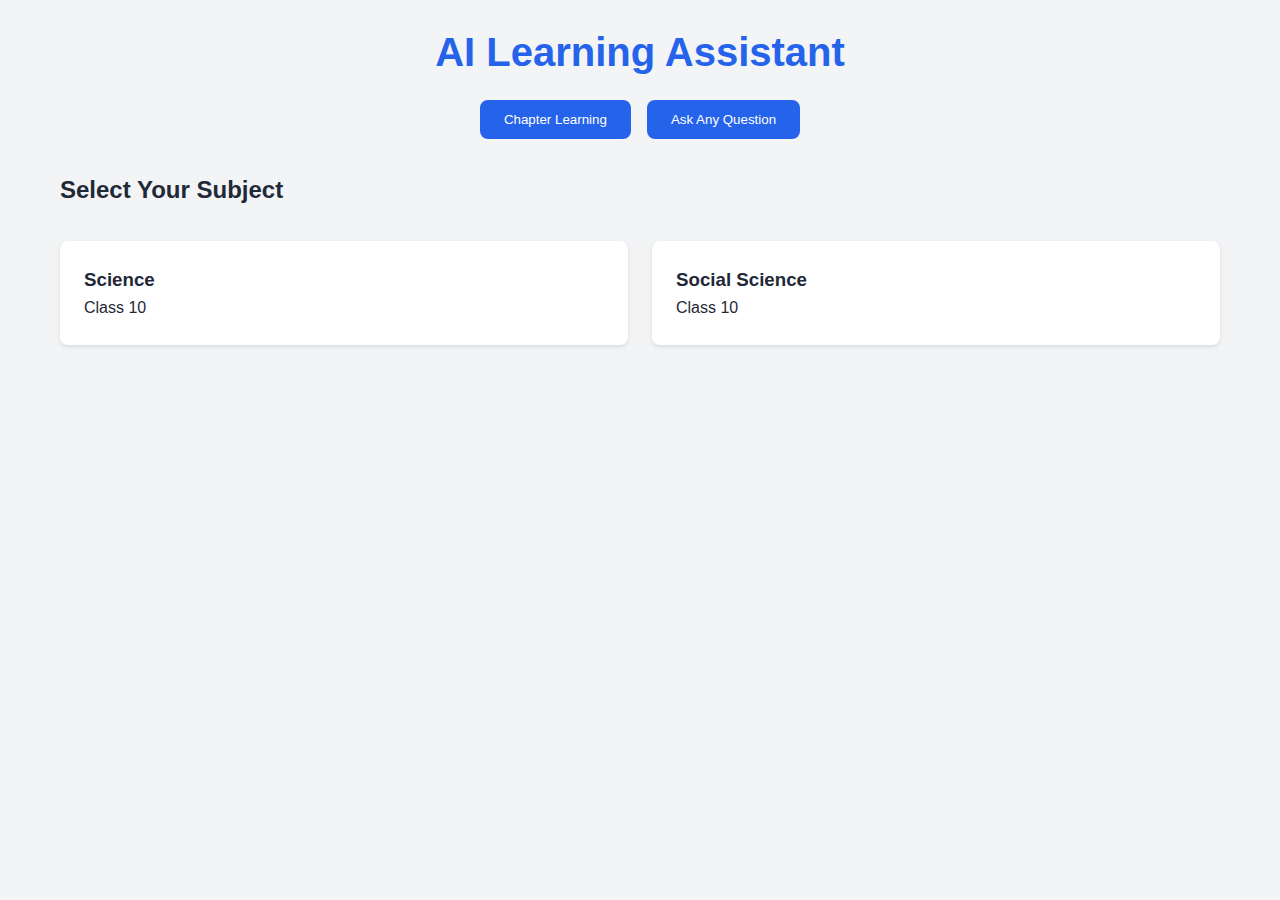
==== frontend/templates/index.html @ ae351b61 "Second Commit: Front End added" ====
<!DOCTYPE html>
<html lang="en">
<head>
    <meta charset="UTF-8">
    <meta name="viewport" content="width=device-width, initial-scale=1.0">
    <title>AI Tutor</title>
    <link rel="stylesheet" href="../static/css/style.css">
</head>
<body>
    <div class="container">
        <header>
            <h1>AI Learning Assistant</h1>
            <nav>
                <button onclick="showSection('subjects')" class="nav-btn active">Chapter Learning</button>
                <button onclick="showSection('openBook')" class="nav-btn">Ask Any Question</button>
            </nav>
        </header>

        <main>
            <!-- Subject Selection Section -->
            <section id="subjects" class="active">
                <h2>Select Your Subject</h2>
                <div class="subject-grid">
                    <div class="subject-card" onclick="selectSubject('science')">
                        <h3>Science</h3>
                        <p>Class 10</p>
                    </div>
                    <div class="subject-card" onclick="selectSubject('social')">
                        <h3>Social Science</h3>
                        <p>Class 10</p>
                    </div>
                </div>

                <!-- Chapter list will be dynamically populated -->
                <div id="chapter-list" class="chapter-list hidden"></div>
            </section>

            <!-- Open Book Section -->
            <section id="openBook" class="hidden">
                <h2>Ask Any Question</h2>
                <div class="search-container">
                    <textarea id="question" placeholder="Type your question here..."></textarea>
                    <button onclick="askQuestion()">Ask</button>
                </div>
                <div id="answer" class="answer-container"></div>
            </section>
        </main>
    </div>
    <script src="../static/js/api.js"></script>
    <script src="../static/js/main.js"></script>
</body>
</html>
---- frontend/static/css/style.css ----
/* Base styles */
:root {
    --primary-color: #2563eb;
    --secondary-color: #1d4ed8;
    --background-color: #f3f4f6;
    --text-color: #1f2937;
}

* {
    margin: 0;
    padding: 0;
    box-sizing: border-box;
}

body {
    font-family: 'Segoe UI', Tahoma, Geneva, Verdana, sans-serif;
    line-height: 1.6;
    color: var(--text-color);
    background-color: var(--background-color);
}

.container {
    max-width: 1200px;
    margin: 0 auto;
    padding: 20px;
}

/* Header styles */
header {
    text-align: center;
    margin-bottom: 2rem;
}

header h1 {
    font-size: 2.5rem;
    color: var(--primary-color);
    margin-bottom: 1rem;
}

/* Navigation */
nav {
    display: flex;
    justify-content: center;
    gap: 1rem;
    margin-bottom: 2rem;
}

.nav-btn {
    padding: 0.75rem 1.5rem;
    border: none;
    border-radius: 0.5rem;
    background-color: var(--primary-color);
    color: white;
    cursor: pointer;
    transition: background-color 0.3s;
}

.nav-btn:hover {
    background-color: var(--secondary-color);
}

/* Subject Grid */
.subject-grid {
    display: grid;
    grid-template-columns: repeat(auto-fit, minmax(250px, 1fr));
    gap: 1.5rem;
    margin-top: 2rem;
}

.subject-card {
    background: white;
    padding: 1.5rem;
    border-radius: 0.5rem;
    box-shadow: 0 2px 4px rgba(0, 0, 0, 0.1);
    cursor: pointer;
    transition: transform 0.3s;
}

.subject-card:hover {
    transform: translateY(-5px);
}

/* Chapter List */
.chapter-list {
    margin-top: 2rem;
}

.chapter-item {
    background: white;
    padding: 1rem;
    margin-bottom: 1rem;
    border-radius: 0.5rem;
    cursor: pointer;
    transition: background-color 0.3s;
}

.chapter-item:hover {
    background-color: #f8f9fa;
}

/* Utility Classes */
.hidden {
    display: none;
}

.active {
    display: block;
}
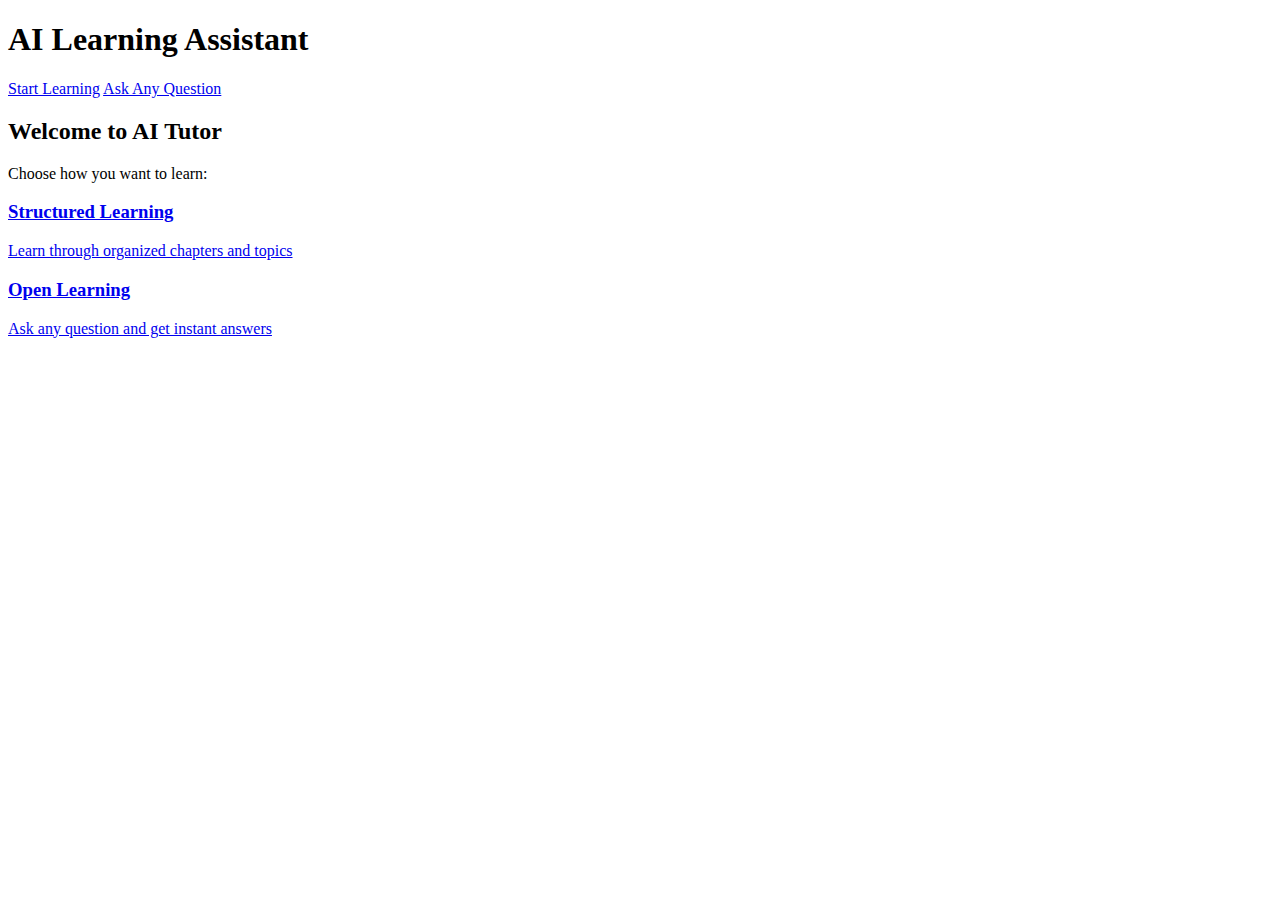
==== commit 22d3afaa: "Multi Page FrontEnd" ====
--- a/frontend/templates/index.html
+++ b/frontend/templates/index.html
@@ -3,50 +3,35 @@
 <head>
     <meta charset="UTF-8">
     <meta name="viewport" content="width=device-width, initial-scale=1.0">
-    <title>AI Tutor</title>
-    <link rel="stylesheet" href="../static/css/style.css">
+    <title>AI Tutor - Home</title>
+    <link rel="stylesheet" href="{{ url_for('static', path='css/style.css') }}">
 </head>
 <body>
     <div class="container">
         <header>
             <h1>AI Learning Assistant</h1>
             <nav>
-                <button onclick="showSection('subjects')" class="nav-btn active">Chapter Learning</button>
-                <button onclick="showSection('openBook')" class="nav-btn">Ask Any Question</button>
+                <a href="/subjects" class="nav-btn">Start Learning</a>
+                <a href="/ask" class="nav-btn">Ask Any Question</a>
             </nav>
         </header>
-
         <main>
-            <!-- Subject Selection Section -->
-            <section id="subjects" class="active">
-                <h2>Select Your Subject</h2>
-                <div class="subject-grid">
-                    <div class="subject-card" onclick="selectSubject('science')">
-                        <h3>Science</h3>
-                        <p>Class 10</p>
-                    </div>
-                    <div class="subject-card" onclick="selectSubject('social')">
-                        <h3>Social Science</h3>
-                        <p>Class 10</p>
-                    </div>
+            <section class="welcome">
+                <h2>Welcome to AI Tutor</h2>
+                <p>Choose how you want to learn:</p>
+                <div class="option-cards">
+                    <a href="/subjects" class="card">
+                        <h3>Structured Learning</h3>
+                        <p>Learn through organized chapters and topics</p>
+                    </a>
+                    <a href="/ask" class="card">
+                        <h3>Open Learning</h3>
+                        <p>Ask any question and get instant answers</p>
+                    </a>
                 </div>
-
-                <!-- Chapter list will be dynamically populated -->
-                <div id="chapter-list" class="chapter-list hidden"></div>
-            </section>
-
-            <!-- Open Book Section -->
-            <section id="openBook" class="hidden">
-                <h2>Ask Any Question</h2>
-                <div class="search-container">
-                    <textarea id="question" placeholder="Type your question here..."></textarea>
-                    <button onclick="askQuestion()">Ask</button>
-                </div>
-                <div id="answer" class="answer-container"></div>
             </section>
         </main>
     </div>
-    <script src="../static/js/api.js"></script>
-    <script src="../static/js/main.js"></script>
 </body>
-</html>+</html>
+
